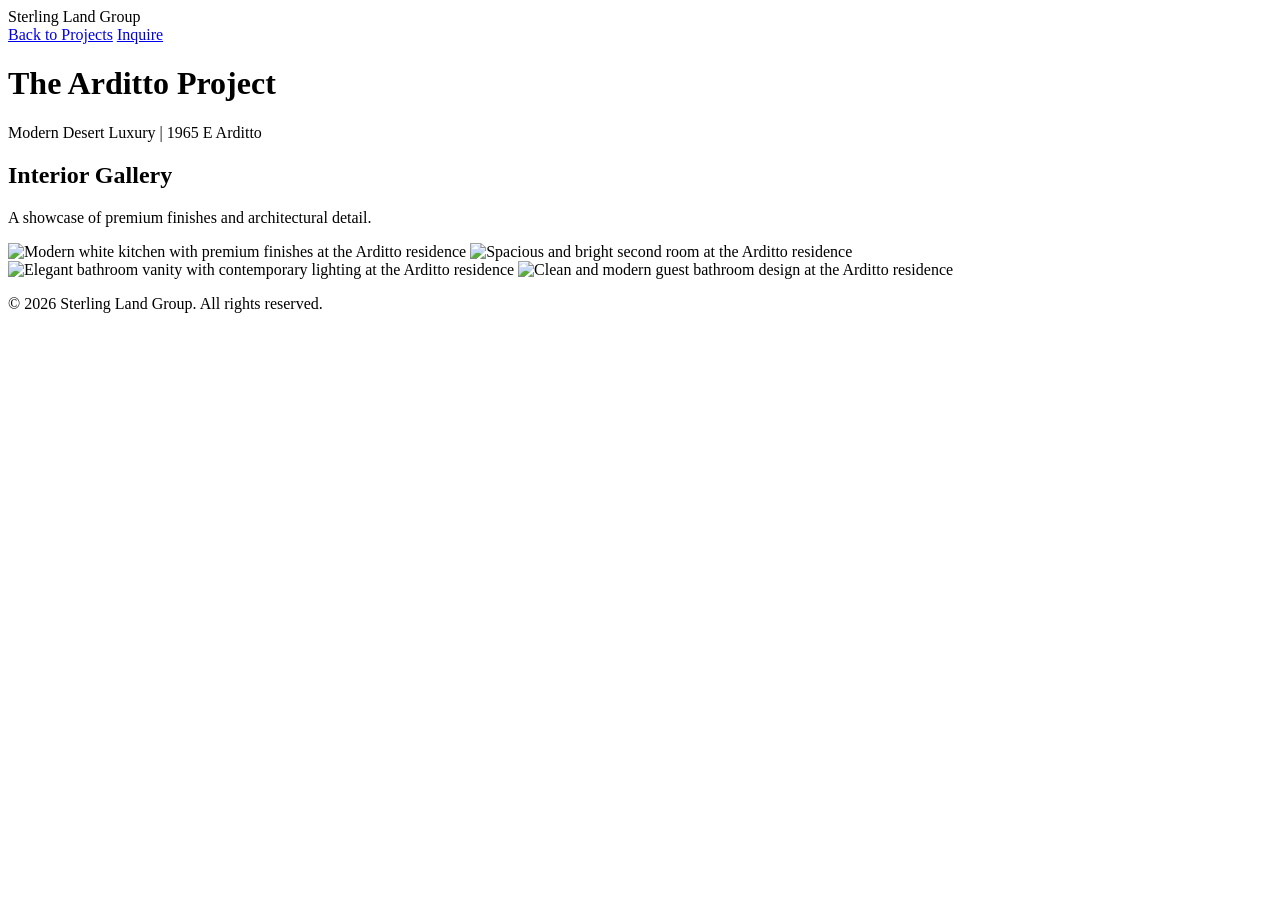
==== arditto.html @ eb8b6807 "fix: resolve spacing in file name and save html manifest" ====
<!DOCTYPE html>
<html lang="en">
<head>
    <meta charset="UTF-8">
    <meta name="viewport" content="width=device-width, initial-scale=1.0">
    <title>The Arditto Project | Portfolio</title>
    <link rel="preconnect" href="https://fonts.googleapis.com">
    <link rel="preconnect" href="https://fonts.gstatic.com" crossorigin>
    <link href="https://fonts.googleapis.com/css2?family=Inter:wght@300;400;500&family=Playfair+Display:wght@400;600;700&display=swap" rel="stylesheet">
    <link rel="stylesheet" href="style.css">
</head>
<body>

    <nav class="navbar">
        <div class="logo"><a href="index.html" style="text-decoration: none; color: inherit;">Sterling Land Group</a></div>
        <div class="nav-links">
            <a href="index.html#projects">Back to Projects</a>
            <a href="index.html#contact" class="btn-outline">Inquire</a>
        </div>
    </nav>

    <header class="hero" style="background-image: url('assets/images/arditto/arditto-house.webp');">
        <div class="hero-overlay">
            <h1>The Arditto Project</h1>
            <p>Modern Desert Luxury | 1965 E Arditto</p>
        </div>
    </header>

    <section class="container">
        <div class="section-header">
            <h2 class="section-title">Interior Gallery</h2>
            <p class="section-subtitle">A showcase of premium finishes and architectural detail.</p>
        </div>

        <div class="interior-gallery">
            <img src="assets/images/arditto/arditto-kitchen1.webp" alt="Modern white kitchen with premium finishes at the Arditto residence">
            <img src="assets/images/arditto/arditto-second-room.webp" alt="Spacious and bright second room at the Arditto residence">
            <img src="assets/images/arditto/arditto-bathroom.webp" alt="Elegant bathroom vanity with contemporary lighting at the Arditto residence">
            <img src="assets/images/arditto/arditto-guest-bathroom.webp" alt="Clean and modern guest bathroom design at the Arditto residence">
        </div>
    </section>

    <footer>
        <p>&copy; 2026 Sterling Land Group. All rights reserved.</p>
    </footer>

</body>
</html>
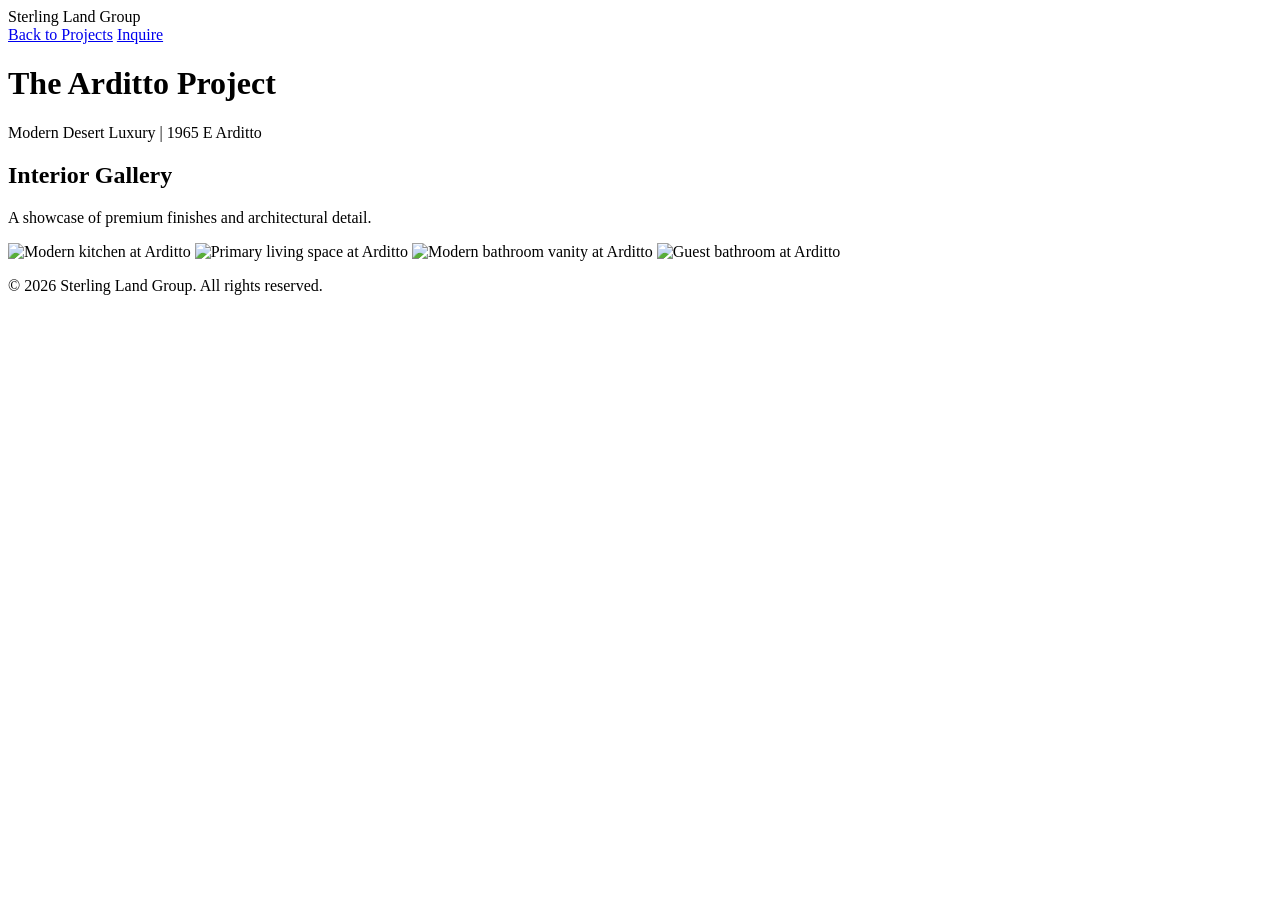
==== commit ff7b7c69: "feat: finalize arditto gallery with high-res AI assets" ====
--- a/arditto.html
+++ b/arditto.html
@@ -33,10 +33,10 @@
         </div>
 
         <div class="interior-gallery">
-            <img src="assets/images/arditto/arditto-kitchen1.webp" alt="Modern white kitchen with premium finishes at the Arditto residence">
-            <img src="assets/images/arditto/arditto-second-room.webp" alt="Spacious and bright second room at the Arditto residence">
-            <img src="assets/images/arditto/arditto-bathroom.webp" alt="Elegant bathroom vanity with contemporary lighting at the Arditto residence">
-            <img src="assets/images/arditto/arditto-guest-bathroom.webp" alt="Clean and modern guest bathroom design at the Arditto residence">
+            <img src="assets/images/arditto/arditto-kitchen1.webp" alt="Modern kitchen at Arditto">
+            <img src="assets/images/arditto/arditto-second-room.webp" alt="Primary living space at Arditto">
+            <img src="assets/images/arditto/arditto-bathroom.webp" alt="Modern bathroom vanity at Arditto">
+            <img src="assets/images/arditto/arditto-guest-bathroom.webp" alt="Guest bathroom at Arditto">
         </div>
     </section>
 
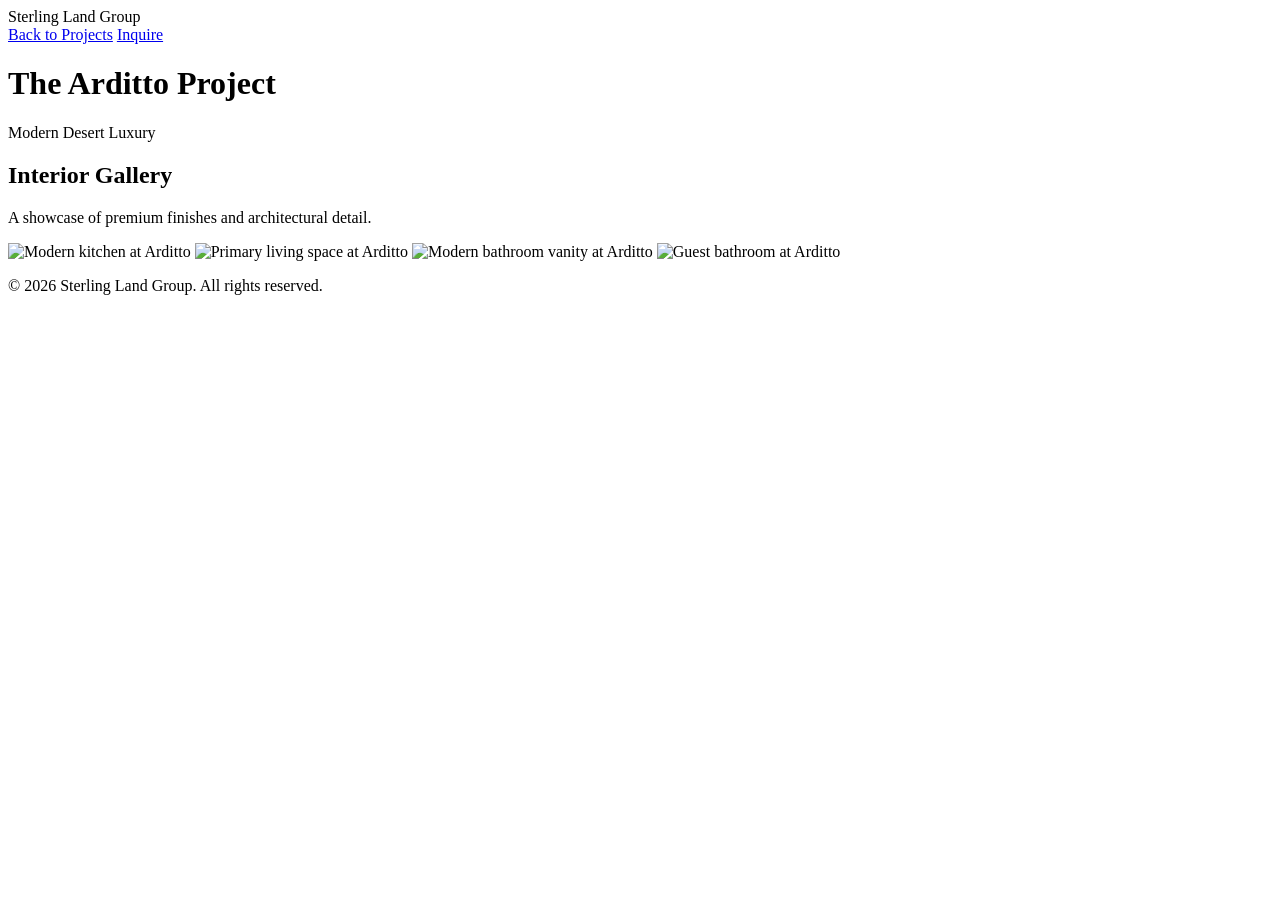
==== commit 0f49d042: "fix: remove addresses and update subheaders across all project pages" ====
--- a/arditto.html
+++ b/arditto.html
@@ -22,7 +22,7 @@
     <header class="hero" style="background-image: url('assets/images/arditto/arditto-house.webp');">
         <div class="hero-overlay">
             <h1>The Arditto Project</h1>
-            <p>Modern Desert Luxury | 1965 E Arditto</p>
+            <p>Modern Desert Luxury</p>
         </div>
     </header>
 
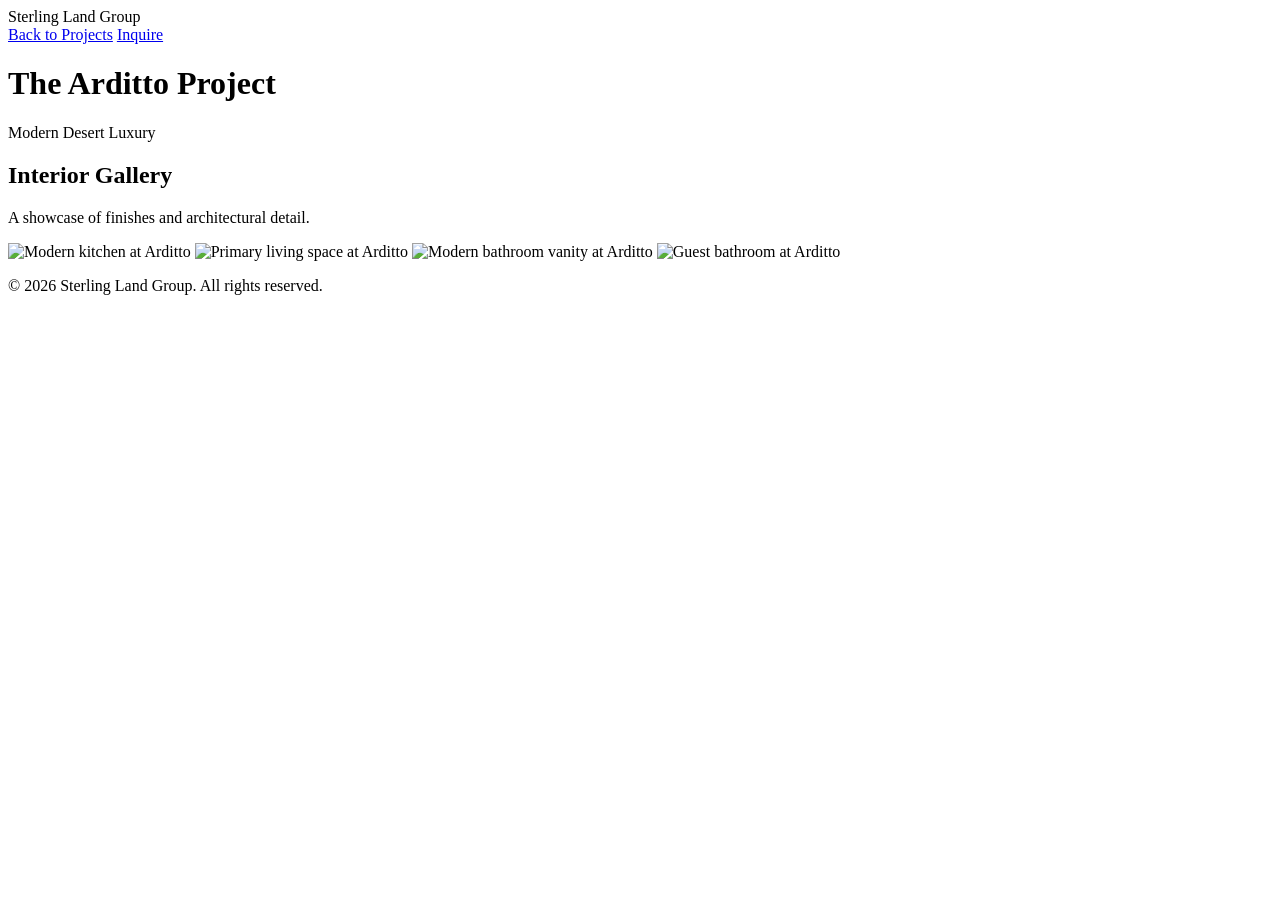
==== commit d974711c: "fix: update interior gallery subtitles across project pages" ====
--- a/arditto.html
+++ b/arditto.html
@@ -29,7 +29,7 @@
     <section class="container">
         <div class="section-header">
             <h2 class="section-title">Interior Gallery</h2>
-            <p class="section-subtitle">A showcase of premium finishes and architectural detail.</p>
+            <p class="section-subtitle">A showcase of finishes and architectural detail.</p>
         </div>
 
         <div class="interior-gallery">
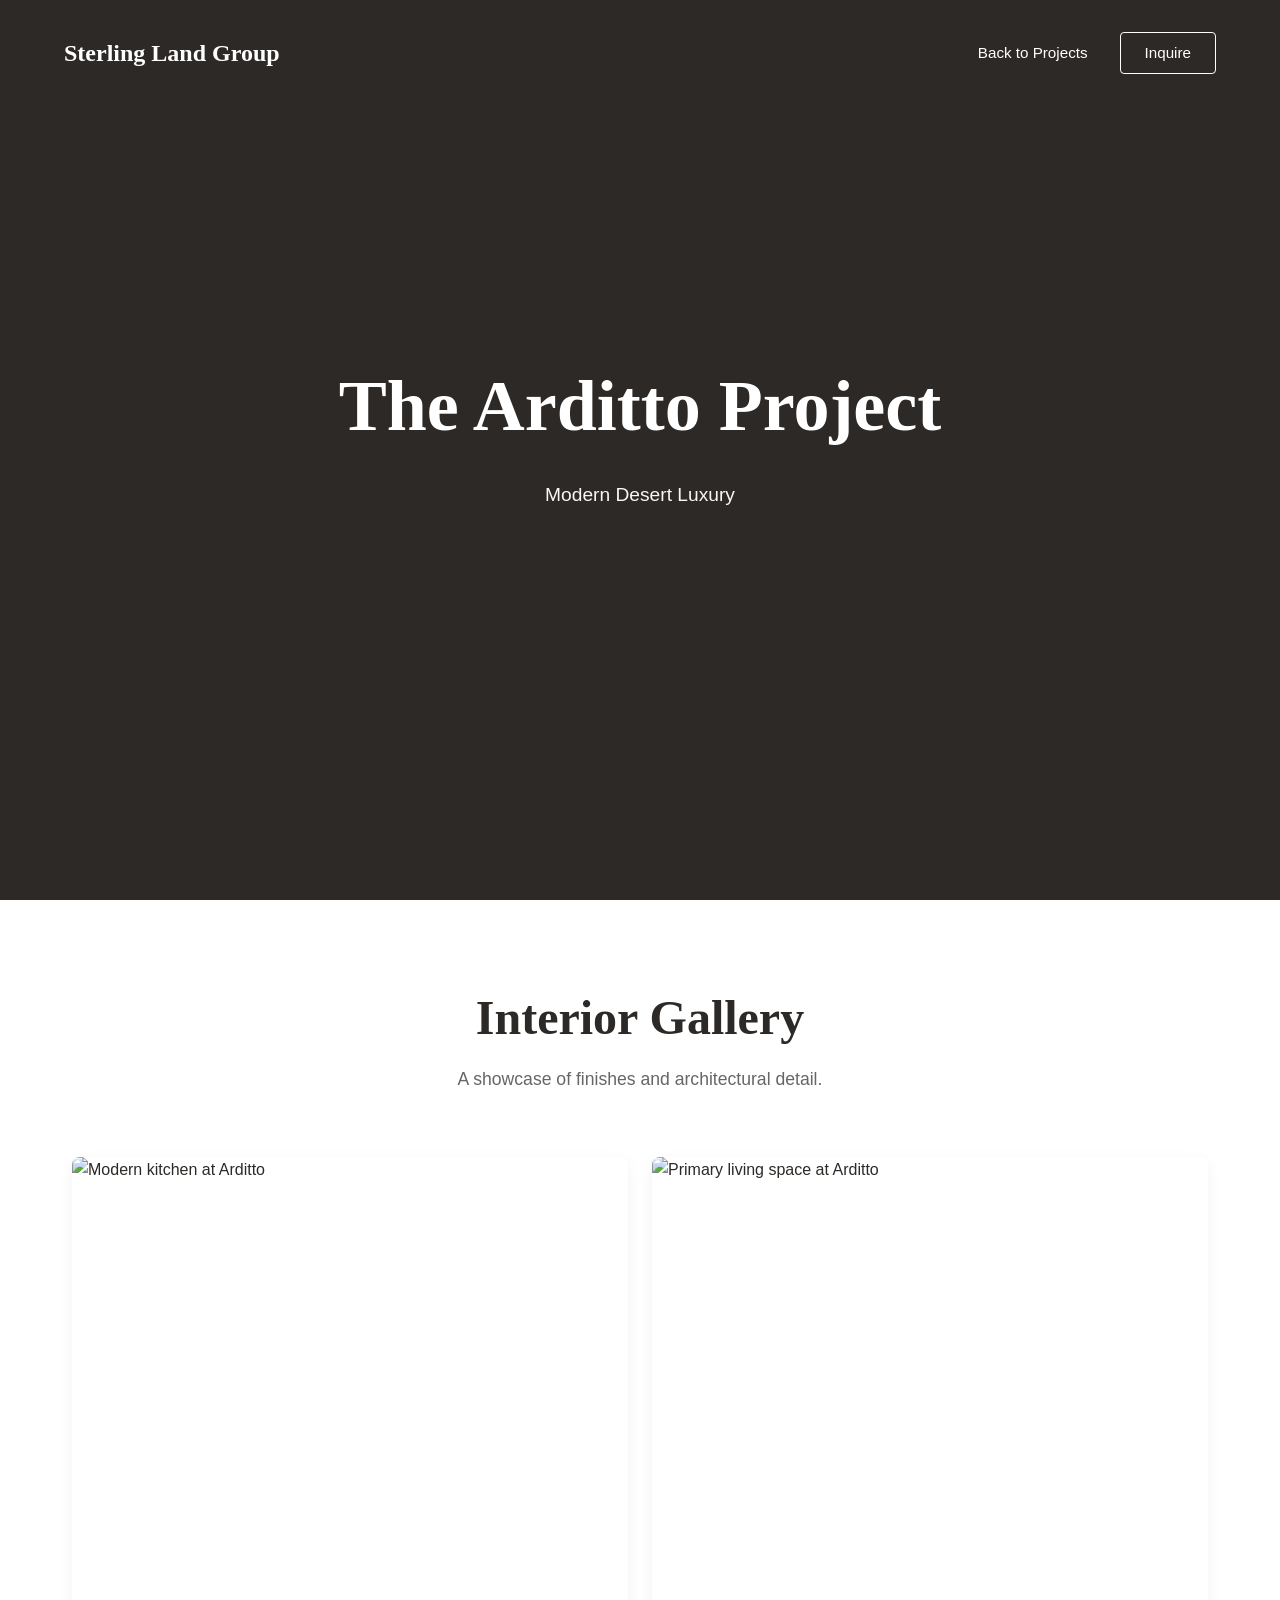
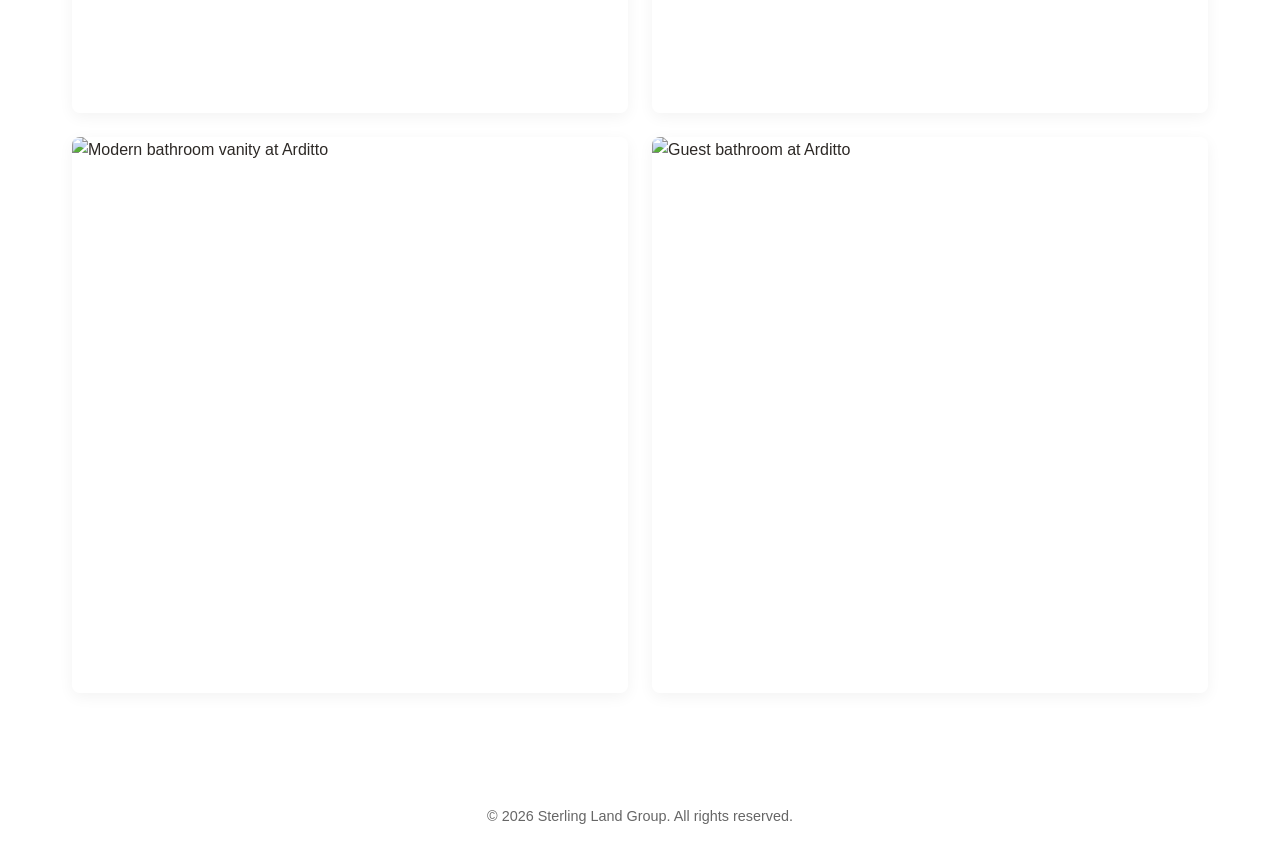
==== commit 3f3dd895: "Use semantic <ul>/<li> markup for the nav on all pages Swaps the nav wrapper from <div> to <ul> with" ====
--- a/arditto.html
+++ b/arditto.html
@@ -13,10 +13,10 @@
 
     <nav class="navbar">
         <div class="logo"><a href="index.html" style="text-decoration: none; color: inherit;">Sterling Land Group</a></div>
-        <div class="nav-links">
-            <a href="index.html#projects">Back to Projects</a>
-            <a href="index.html#contact" class="btn-outline">Inquire</a>
-        </div>
+        <ul class="nav-links">
+            <li><a href="index.html#projects">Back to Projects</a></li>
+            <li><a href="index.html#contact" class="btn-outline">Inquire</a></li>
+        </ul>
     </nav>
 
     <header class="hero" style="background-image: url('assets/images/arditto/arditto-house.webp');">
--- a/style.css
+++ b/style.css
@@ -0,0 +1,374 @@
+/* --- Core Variables & Reset --- */
+:root {
+    --terracotta: #C0783F;
+    --terracotta-hover: #A66533;
+    --cream: #F9F7F4;
+    --dark-earth: #2D2926;
+    --text-muted: #666666;
+    --white: #FFFFFF;
+}
+
+* {
+    margin: 0;
+    padding: 0;
+    box-sizing: border-box;
+}
+
+body {
+    font-family: 'Inter', sans-serif;
+    color: var(--dark-earth);
+    background-color: var(--white);
+    line-height: 1.6;
+}
+
+.container {
+    max-width: 1200px;
+    margin: 0 auto;
+    padding: 5rem 2rem;
+}
+
+/* --- Typography --- */
+h1, h2, h3, .logo {
+    font-family: 'Playfair Display', serif;
+    font-weight: 600;
+}
+
+.section-header {
+    text-align: center;
+    margin-bottom: 4rem;
+}
+
+.section-title {
+    font-size: 3rem;
+    color: var(--dark-earth);
+    margin-bottom: 0.5rem;
+}
+
+.section-subtitle {
+    font-size: 1.1rem;
+    color: var(--text-muted);
+    font-weight: 300;
+}
+
+/* --- Navigation --- */
+.navbar {
+    position: absolute;
+    top: 0;
+    width: 100%;
+    padding: 2rem 4rem;
+    display: flex;
+    justify-content: space-between;
+    align-items: center;
+    z-index: 10;
+}
+
+.navbar .logo {
+    color: var(--white);
+    font-size: 1.5rem;
+}
+
+.nav-links {
+    display: flex;
+    gap: 2rem;
+    align-items: center;
+    list-style: none;
+}
+
+.nav-links li {
+    display: flex;
+}
+
+.nav-links a {
+    color: var(--white);
+    text-decoration: none;
+    font-size: 0.95rem;
+    transition: opacity 0.3s ease;
+}
+
+.nav-links a:hover {
+    opacity: 0.8;
+}
+
+/* --- Buttons --- */
+.btn-main {
+    background-color: var(--terracotta);
+    color: var(--white);
+    padding: 0.8rem 2rem;
+    border: none;
+    border-radius: 4px;
+    font-size: 1rem;
+    cursor: pointer;
+    text-decoration: none;
+    transition: background-color 0.3s ease;
+}
+
+.btn-main:hover {
+    background-color: var(--terracotta-hover);
+}
+
+.btn-outline {
+    background-color: transparent;
+    border: 1px solid var(--white);
+    padding: 0.5rem 1.5rem;
+    border-radius: 4px;
+}
+
+.btn-full {
+    width: 100%;
+    padding: 1rem;
+    font-size: 1.1rem;
+}
+
+/* --- Hero Section --- */
+.hero {
+    height: 100vh; /* Full Viewport */
+    background-color: var(--dark-earth); /* Solid fallback */
+    background-image: url('assets/images/spanish-bay/spanish-bay-exterior.webp'); /* Homepage hero */
+    background-size: cover;
+    background-position: center;
+    position: relative;
+    display: flex;
+    align-items: center;
+    justify-content: center;
+}
+
+.hero-overlay {
+    background: linear-gradient(rgba(45, 41, 38, 0.4), rgba(45, 41, 38, 0.8));
+    width: 100%;
+    height: 100%;
+    display: flex;
+    flex-direction: column;
+    align-items: center;
+    justify-content: center;
+    text-align: center;
+    padding: 0 2rem;
+}
+
+.hero h1 {
+    color: var(--white);
+    font-size: 4.5rem;
+    margin-bottom: 1rem;
+}
+
+.hero p {
+    color: var(--cream);
+    font-size: 1.2rem;
+    max-width: 700px;
+    margin-bottom: 2.5rem;
+}
+
+/* --- Project Grid & Placeholders --- */
+.project-grid {
+    display: grid;
+    grid-template-columns: repeat(3, 1fr);
+    gap: 2.5rem;
+}
+
+.project-card h3 {
+    margin-top: 1.5rem;
+    font-size: 1.4rem;
+    color: var(--dark-earth);
+    transition: color 0.3s ease;
+}
+
+.project-card:hover h3 {
+    color: var(--terracotta);
+}
+
+/* --- Services (What We Do) --- */
+.services-grid {
+    display: grid;
+    grid-template-columns: repeat(3, 1fr);
+    gap: 2.5rem;
+}
+
+.service {
+    background-color: var(--cream);
+    padding: 2.5rem 2rem;
+    border-radius: 8px;
+    border-top: 3px solid var(--terracotta);
+    transition: transform 0.3s ease, box-shadow 0.3s ease;
+}
+
+.service:hover {
+    transform: translateY(-4px);
+    box-shadow: 0 8px 24px rgba(0,0,0,0.06);
+}
+
+.service h3 {
+    font-size: 1.5rem;
+    color: var(--dark-earth);
+    margin-bottom: 0.75rem;
+}
+
+.service p {
+    color: var(--text-muted);
+    font-size: 1rem;
+}
+
+.project-placeholder {
+    width: 100%;
+    aspect-ratio: 3 / 2;
+    background-color: var(--cream);
+    border: 1px dashed #dcdcdc;
+    border-radius: 8px;
+    display: flex;
+    align-items: center;
+    justify-content: center;
+    color: #a0a0a0;
+    font-family: 'Inter', sans-serif;
+    font-size: 0.85rem;
+    text-transform: uppercase;
+    letter-spacing: 1px;
+    box-shadow: 0 4px 20px rgba(0,0,0,0.02);
+    transition: transform 0.3s ease, box-shadow 0.3s ease;
+}
+
+/* --- Interior Project Gallery --- */
+.interior-gallery {
+    display: grid;
+    grid-template-columns: repeat(2, 1fr); /* 2 columns for a high-end look */
+    gap: 1.5rem;
+}
+
+.interior-gallery img {
+    width: 100%;
+    aspect-ratio: 1 / 1; /* Clean squares for the interior detail shots */
+    object-fit: cover;
+    border-radius: 8px;
+    box-shadow: 0 4px 15px rgba(0,0,0,0.05);
+    transition: transform 0.3s ease;
+}
+
+.interior-gallery img:hover {
+    transform: scale(1.02);
+}
+
+/* --- Contact Form --- */
+.contact-section {
+    background-color: var(--cream);
+    padding: 5rem 2rem;
+    border-radius: 8px;
+    margin-bottom: 5rem;
+}
+
+.contact-form {
+    max-width: 700px;
+    margin: 0 auto;
+}
+
+.form-row {
+    display: grid;
+    grid-template-columns: 1fr 1fr;
+    gap: 1.5rem;
+    margin-bottom: 1.5rem;
+}
+
+input, textarea {
+    width: 100%;
+    padding: 1rem;
+    border: 1px solid #e0e0e0;
+    border-radius: 4px;
+    font-family: 'Inter', sans-serif;
+    font-size: 1rem;
+    background-color: var(--white);
+}
+
+input:focus, textarea:focus {
+    outline: none;
+    border-color: var(--terracotta);
+}
+
+textarea {
+    margin-bottom: 1.5rem;
+    resize: vertical;
+}
+
+/* --- Footer --- */
+footer {
+    text-align: center;
+    padding: 2rem;
+    color: var(--text-muted);
+    font-size: 0.9rem;
+}
+
+/* --- Site Footer (rich) --- */
+.site-footer {
+    background-color: var(--dark-earth);
+    color: var(--cream);
+    text-align: left;
+    padding: 4rem 2rem 1.5rem;
+    font-size: 1rem;
+}
+
+.footer-content {
+    max-width: 1200px;
+    margin: 0 auto;
+    display: grid;
+    grid-template-columns: 1.5fr 1fr 1.5fr;
+    gap: 2.5rem;
+}
+
+.footer-logo {
+    font-family: 'Playfair Display', serif;
+    color: var(--white);
+    font-size: 1.5rem;
+    margin-bottom: 0.75rem;
+}
+
+.footer-col h4 {
+    color: var(--white);
+    font-family: 'Inter', sans-serif;
+    font-size: 1rem;
+    font-weight: 500;
+    margin-bottom: 0.75rem;
+}
+
+.footer-col p {
+    color: rgba(249, 247, 244, 0.75);
+    font-weight: 300;
+    line-height: 1.6;
+    margin-bottom: 0.5rem;
+}
+
+.footer-col a {
+    color: var(--cream);
+    text-decoration: none;
+    transition: color 0.3s ease;
+}
+
+.footer-col a:hover {
+    color: var(--terracotta);
+}
+
+.footer-bottom {
+    max-width: 1200px;
+    margin: 2.5rem auto 0;
+    padding-top: 1.5rem;
+    border-top: 1px solid rgba(255, 255, 255, 0.12);
+    text-align: center;
+}
+
+.footer-bottom p {
+    color: rgba(249, 247, 244, 0.55);
+    font-size: 0.85rem;
+}
+
+/* --- Mobile Responsiveness --- */
+@media (max-width: 768px) {
+    .project-grid, .form-row, .services-grid, .footer-content {
+        grid-template-columns: 1fr;
+    }
+    
+    .hero h1 {
+        font-size: 3rem;
+    }
+    
+    .navbar {
+        padding: 1.5rem 2rem;
+    }
+
+    .interior-gallery {
+        grid-template-columns: 1fr; /* Stacks gallery photos on mobile */
+    }
+}
